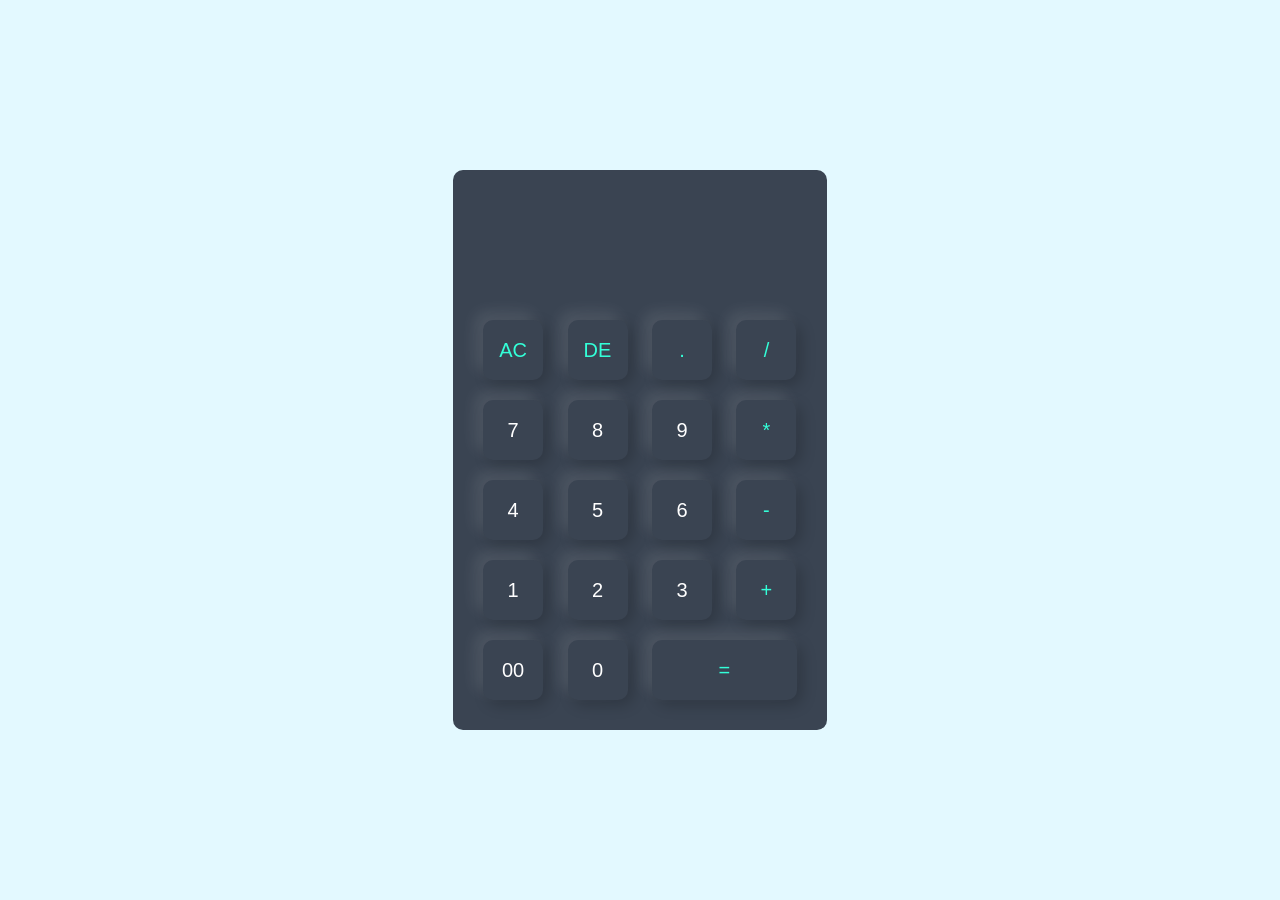
==== index1.html @ fc4f279a "CALCULATOR USING CSS AND HTML" ====
<!DOCTYPE html>
<html>
    <head>
        <meta name="Viewport" content="width=device-width,initial-scale=1.0">
        <title>Calculator using javascript</title>
        <link rel="stylesheet" href="style.css">
    </head>
    <body>
        <div class="container">
            <div class="Calculator">
                <form>
                    <div class="display">
                        <input type="text" name="display">
                    </div>
                    <div>
                        <input type="button" value="AC"  onclick="display.value='' " class="operator">
                        <input type="button" value="DE"  onclick="display.value= display.value.toString().slice(0,-1)" class="operator">
                        <input type="button" value="."  onclick="display.value='*' " class="operator">
                        <input type="button" value="/"  onclick="display.value='/' " class="operator">
                    </div>
                    <div>
                        <input type="button" value="7" onclick="display.value+='7' ">
                        <input type="button" value="8" onclick="display.value+='8' ">
                        <input type="button" value="9" onclick="display.value+='9' ">
                        <input type="button" value="*" onclick="display.value='*' "class="operator">
                    </div>
                    <div>
                        <input type="button" value="4" onclick="display.value+='4' ">
                        <input type="button" value="5" onclick="display.value+='5' ">
                        <input type="button" value="6" onclick="display.value+='6' ">
                        <input type="button" value="-" onclick="display.value='-' "class="operator">
                    </div>
                    <div>
                        <input type="button" value="1" onclick="display.value+='1' " >
                        <input type="button" value="2" onclick="display.value+='2' ">
                        <input type="button" value="3" onclick="display.value+='3' ">
                        <input type="button" value="+" onclick="display.value='+' "class="operator">
                    </div>
                    <div>
                        <input type="button" value="00"  onclick="display.value+='00' ">
                        <input type="button" value="0"  onclick="display.value+='0' ">
                        <input type="button" onclick="display.value=eval(display.value) "value="=" class="equal operator">
                    </div>
                </form>
            </div>
        </div>

    </body>
</html>
---- style.css ----
*{
    margin: 0;
    padding: 0;
    font-family: 'poppins',sans-serif;
    box-sizing: border-box;
}
.container{
    width: 100%;
    height: 100vh;
    background: #e3f9ff;
    display: flex;
    align-items: center;
    justify-content: center;
}
.Calculator{
    background: #3a4452;
    padding: 20px;
    border-radius: 10px;
}
.Calculator form input{
    border: 0;
    outline: 0;
    width: 60px;
    height: 60px;
    border-radius: 10px;
    box-shadow: -8px -8px 15px rgba(255, 255, 255, 0.1),5px 5px 15px rgba(0,0,0,0.2);
    background: transparent;
    font-size: 20px;
    color: #fff;
    cursor: pointer;
    margin: 10px;
}
form .display{
    display: flex;
    justify-content:flex-end;
    margin:20px 0;
}
form .display input{
    text-align: right;
    flex: 1;
    font-size: 45px;
    box-shadow: none;
}
form input.equal{
    width: 145px;
}
form input.operator{
    color: #33ffd8;

}
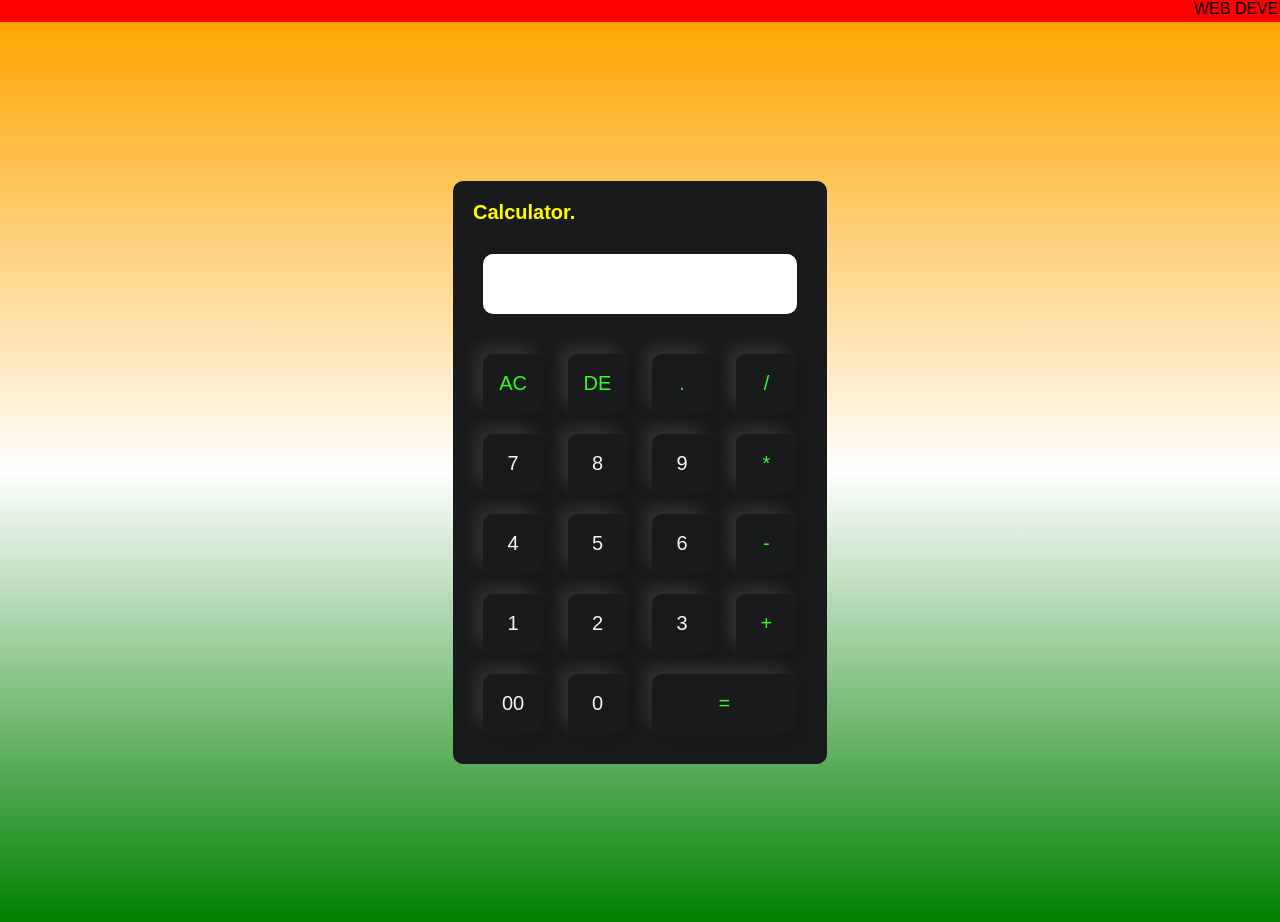
==== commit b4e4d940: "updated version" ====
--- a/index1.html
+++ b/index1.html
@@ -5,36 +5,40 @@
         <title>Calculator using javascript</title>
         <link rel="stylesheet" href="style.css">
     </head>
-    <body>
+    <body><div class="marquee">
+        <marquee behavior="<nav>RITIK kumar yadav
+        </nav>" direction="left"> WEB DEVELOPER RITIK KUMAR YADAV (INTERNSHIP FROM @INTERNPE #INTERN-INTERNSHIP.STUDY FROM(MANGALAYATAN UNIVERSITY,ALIGARH))  </marquee>
+        </div>
         <div class="container">
             <div class="Calculator">
                 <form>
+                    <h1 class="CAL">Calculator.</h1>
                     <div class="display">
-                        <input type="text" name="display">
+                        <input type="text" name="display" class="operator yadav">
                     </div>
                     <div>
                         <input type="button" value="AC"  onclick="display.value='' " class="operator">
                         <input type="button" value="DE"  onclick="display.value= display.value.toString().slice(0,-1)" class="operator">
-                        <input type="button" value="."  onclick="display.value='*' " class="operator">
-                        <input type="button" value="/"  onclick="display.value='/' " class="operator">
+                        <input type="button" value="."  onclick="display.value+='*' " class="operator">
+                        <input type="button" value="/"  onclick="display.value+='/' " class="operator">
                     </div>
                     <div>
                         <input type="button" value="7" onclick="display.value+='7' ">
                         <input type="button" value="8" onclick="display.value+='8' ">
                         <input type="button" value="9" onclick="display.value+='9' ">
-                        <input type="button" value="*" onclick="display.value='*' "class="operator">
+                        <input type="button" value="*" onclick="display.value+='*' "class="operator">
                     </div>
                     <div>
                         <input type="button" value="4" onclick="display.value+='4' ">
                         <input type="button" value="5" onclick="display.value+='5' ">
                         <input type="button" value="6" onclick="display.value+='6' ">
-                        <input type="button" value="-" onclick="display.value='-' "class="operator">
+                        <input type="button" value="-" onclick="display.value+='-' "class="operator">
                     </div>
                     <div>
                         <input type="button" value="1" onclick="display.value+='1' " >
                         <input type="button" value="2" onclick="display.value+='2' ">
                         <input type="button" value="3" onclick="display.value+='3' ">
-                        <input type="button" value="+" onclick="display.value='+' "class="operator">
+                        <input type="button" value="+" onclick="display.value+='+' "class="operator">
                     </div>
                     <div>
                         <input type="button" value="00"  onclick="display.value+='00' ">
--- a/style.css
+++ b/style.css
@@ -3,17 +3,18 @@
     padding: 0;
     font-family: 'poppins',sans-serif;
     box-sizing: border-box;
+   
 }
 .container{
     width: 100%;
     height: 100vh;
-    background: #e3f9ff;
+    background-image:linear-gradient(to bottom, orange,white,green) ;
     display: flex;
     align-items: center;
     justify-content: center;
 }
 .Calculator{
-    background: #3a4452;
+    background: #191a1b;
     padding: 20px;
     border-radius: 10px;
 }
@@ -26,7 +27,7 @@
     box-shadow: -8px -8px 15px rgba(255, 255, 255, 0.1),5px 5px 15px rgba(0,0,0,0.2);
     background: transparent;
     font-size: 20px;
-    color: #fff;
+    color: #faf4f4;
     cursor: pointer;
     margin: 10px;
 }
@@ -45,6 +46,20 @@
     width: 145px;
 }
 form input.operator{
-    color: #33ffd8;
+    color: #32fa2b;
 
+}
+form input.RITIK{
+    color: #18add6;
+}
+.marquee{
+    background-color: red;
+}
+form input.yadav{
+    background: white;
+}
+.CAL{
+    color: yellow;
+    font-size: 20px;
+  
 }
